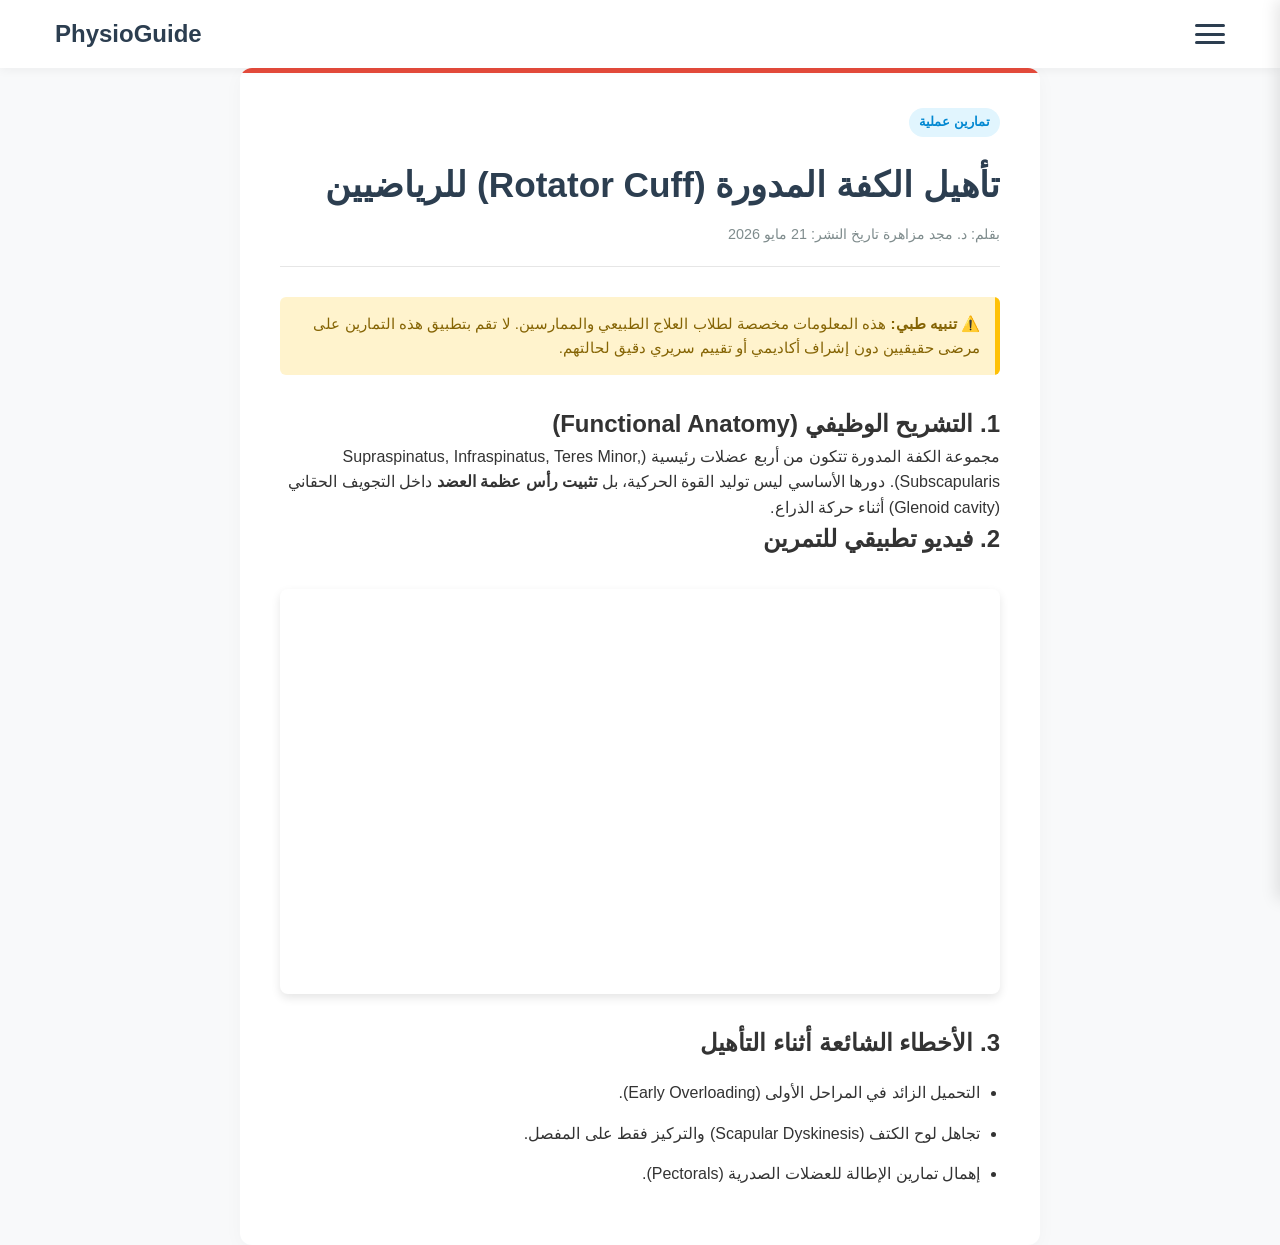
==== article.html @ 682f5bbe "Checkpoint: Current state before restoring missing UI" ====
<!doctype html>
<html lang="ar" dir="rtl">
  <head>
    <meta charset="UTF-8" />
    <meta name="viewport" content="width=device-width, initial-scale=1.0" />
    <title>PhysioGuide</title>

    <link rel="stylesheet" href="css/style.css" />

    <script>
      if (localStorage.getItem("theme") === "dark") {
        document.documentElement.setAttribute("data-theme", "dark");
      }
    </script>
  </head>

  <body>
    <header class="navbar">
      <div class="container navbar__container">
        <div class="navbar__logo">PhysioGuide</div>

        <button
          class="hamburger-btn"
          id="mobile-menu-toggle"
          aria-label="افتح القائمة"
        >
          <span class="hamburger-btn__line"></span>
          <span class="hamburger-btn__line"></span>
          <span class="hamburger-btn__line"></span>
        </button>
      </div>
    </header>

    <aside class="mobile-sidebar" id="mobile-sidebar">
      <nav class="mobile-sidebar__nav">
        <!+-+-+-+-+-+-+-+-+-+-+-+-+-+-+-+-+-+--+-+-+وين امو لهاض mobile-sidebar__nav؟؟؟>
        <a
          href="index.html"
          class="mobile-sidebar__link mobile-sidebar__link--active"
          >الرئيسية</a
        >
        <a href="#" class="mobile-sidebar__link">أناتومي</a>
        <a href="#" class="mobile-sidebar__link">فسيولوجي</a>
        <a href="#" class="mobile-sidebar__link">تمارين</a>

        <div class="mobile-sidebar__theme-section">
          <span class="mobile-sidebar__theme-label">الوضع البصري:</span>
          <button
            id="theme-toggle"
            class="sidebar-theme-btn"
            aria-label="تغيير الوضع"
          >
            <span id="theme-icon">🌙</span>
          </button>
        </div>
      </nav>
    </aside>

    <div class="overlay" id="sidebar-overlay"></div>

    <main class="container u-margin-top-md">
      <article class="article">
        <div class="article__progress-bar"></div>

        <header class="article__header">
          <span class="badge badge--primary">تمارين عملية</span>
          <h1 class="article__title">
            تأهيل الكفة المدورة (Rotator Cuff) للرياضيين
          </h1>
          <div class="article__meta">
            <span class="article__meta-item">بقلم: د. مجد مزاهرة</span>
            <span class="article__meta-item">تاريخ النشر: 21 مايو 2026</span>
          </div>
        </header>

        <div class="medical-disclaimer">
          <div class="medical-disclaimer__accent-line"></div>
          <p class="medical-disclaimer__text">
            <strong>⚠️ تنبيه طبي:</strong> هذه المعلومات مخصصة لطلاب العلاج
            الطبيعي والممارسين. لا تقم بتطبيق هذه التمارين على مرضى حقيقيين دون
            إشراف أكاديمي أو تقييم سريري دقيق لحالتهم.
          </p>
        </div>

        <div class="article__content">
          <h2>1. التشريح الوظيفي (Functional Anatomy)</h2>
          <p>
            مجموعة الكفة المدورة تتكون من أربع عضلات رئيسية (Supraspinatus,
            Infraspinatus, Teres Minor, Subscapularis). دورها الأساسي ليس توليد
            القوة الحركية، بل <strong>تثبيت رأس عظمة العضد</strong> داخل التجويف
            الحقاني (Glenoid cavity) أثناء حركة الذراع.
          </p>

          <h2>2. فيديو تطبيقي للتمرين</h2>
          <div class="article__video-wrapper">
            <iframe
              src="https://www.youtube.com/embed/dQw4w9WgXcQ"
              title="YouTube video player"
              frameborder="0"
              allow="
                accelerometer;
                autoplay;
                clipboard-write;
                encrypted-media;
                gyroscope;
                picture-in-picture;
              "
              allowfullscreen
            >
            </iframe>
          </div>

          <h2>3. الأخطاء الشائعة أثناء التأهيل</h2>
          <ul class="article__list">
            <li class="article__list-item">
              التحميل الزائد في المراحل الأولى (Early Overloading).
            </li>
            <li class="article__list-item">
              تجاهل لوح الكتف (Scapular Dyskinesis) والتركيز فقط على المفصل.
            </li>
            <li class="article__list-item">
              إهمال تمارين الإطالة للعضلات الصدرية (Pectorals).
            </li>
          </ul>
        </div>
      </article>
    </main>

    <button
      id="smartScrollBtn"
      class="scroll-btn scroll-btn--hidden"
      aria-label="تمرير الصفحة"
    >
      <svg
        viewBox="0 0 24 24"
        fill="none"
        stroke="currentColor"
        stroke-width="2"
        stroke-linecap="round"
        stroke-linejoin="round"
      >
        <polyline points="6 9 12 15 18 9"></polyline>
      </svg>
    </button>

    <script src="js/script.js" type="module"></script>
  </body>
</html>
---- css/style.css ----
@import url("variables.css");
@import url("base.css");
@import url("layout.css");
@import url("components/card.css");
@import url("components/article.css");
@import url("components/sidebar.css");
@import url("components/scroll.css");
@import url("components/reader.css");
@import url("components/quiz.css");
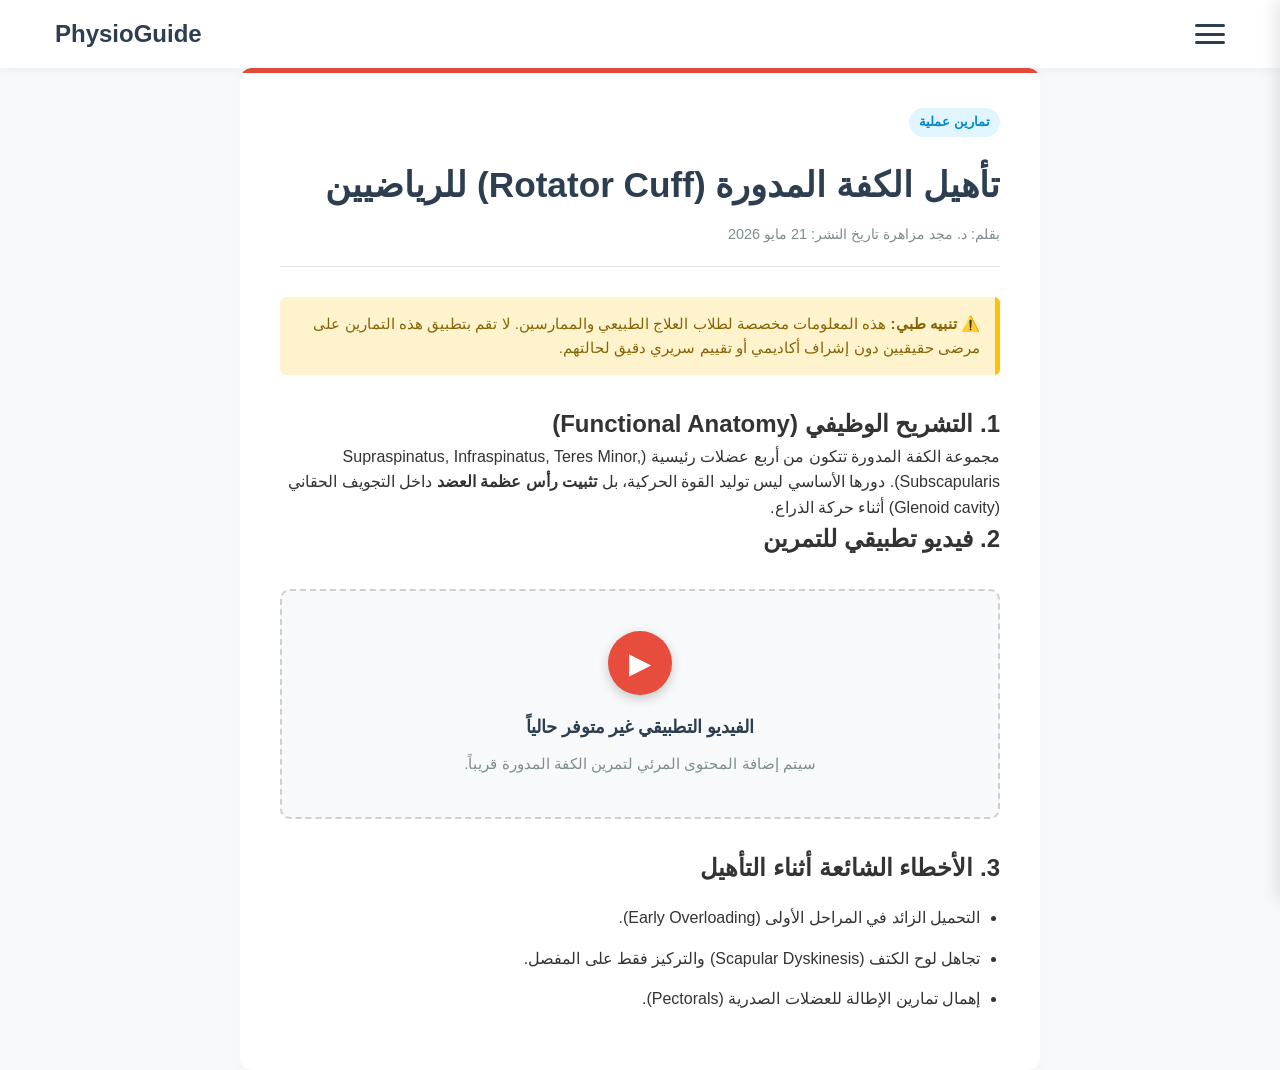
==== commit c4e8d20d: "Milestone: Reader engine and quiz 100% verified" ====
--- a/article.html
+++ b/article.html
@@ -3,6 +3,10 @@
   <head>
     <meta charset="UTF-8" />
     <meta name="viewport" content="width=device-width, initial-scale=1.0" />
+    <meta
+      name="description"
+      content="منصة PhysioGuide الأكاديمية - شروحات واختبارات تفاعلية لطلاب العلاج الطبيعي."
+    />
     <title>PhysioGuide</title>
 
     <link rel="stylesheet" href="css/style.css" />
@@ -34,11 +38,8 @@
     <aside class="mobile-sidebar" id="mobile-sidebar">
       <nav class="mobile-sidebar__nav">
         <!+-+-+-+-+-+-+-+-+-+-+-+-+-+-+-+-+-+--+-+-+وين امو لهاض mobile-sidebar__nav؟؟؟>
-        <a
-          href="index.html"
-          class="mobile-sidebar__link mobile-sidebar__link--active"
-          >الرئيسية</a
-        >
+        <a href="index.html" class="mobile-sidebar__link">الرئيسية</a>
+        <a href="reader.html" class="mobile-sidebar__link">قارئ المحاضرات</a>
         <a href="#" class="mobile-sidebar__link">أناتومي</a>
         <a href="#" class="mobile-sidebar__link">فسيولوجي</a>
         <a href="#" class="mobile-sidebar__link">تمارين</a>
@@ -46,11 +47,10 @@
         <div class="mobile-sidebar__theme-section">
           <span class="mobile-sidebar__theme-label">الوضع البصري:</span>
           <button
-            id="theme-toggle"
-            class="sidebar-theme-btn"
+            class="theme-toggle-btn sidebar-theme-btn"
             aria-label="تغيير الوضع"
           >
-            <span id="theme-icon">🌙</span>
+            <span class="theme-icon">🌙</span>
           </button>
         </div>
       </nav>
@@ -92,22 +92,18 @@
           </p>
 
           <h2>2. فيديو تطبيقي للتمرين</h2>
-          <div class="article__video-wrapper">
-            <iframe
-              src="https://www.youtube.com/embed/dQw4w9WgXcQ"
-              title="YouTube video player"
-              frameborder="0"
-              allow="
-                accelerometer;
-                autoplay;
-                clipboard-write;
-                encrypted-media;
-                gyroscope;
-                picture-in-picture;
-              "
-              allowfullscreen
-            >
-            </iframe>
+          <div
+            class="video-placeholder"
+            role="img"
+            aria-label="مقطع فيديو تطبيقي"
+          >
+            <div class="video-placeholder__icon">▶</div>
+            <p class="video-placeholder__title">
+              الفيديو التطبيقي غير متوفر حالياً
+            </p>
+            <p class="video-placeholder__text">
+              سيتم إضافة المحتوى المرئي لتمرين الكفة المدورة قريباً.
+            </p>
           </div>
 
           <h2>3. الأخطاء الشائعة أثناء التأهيل</h2>
